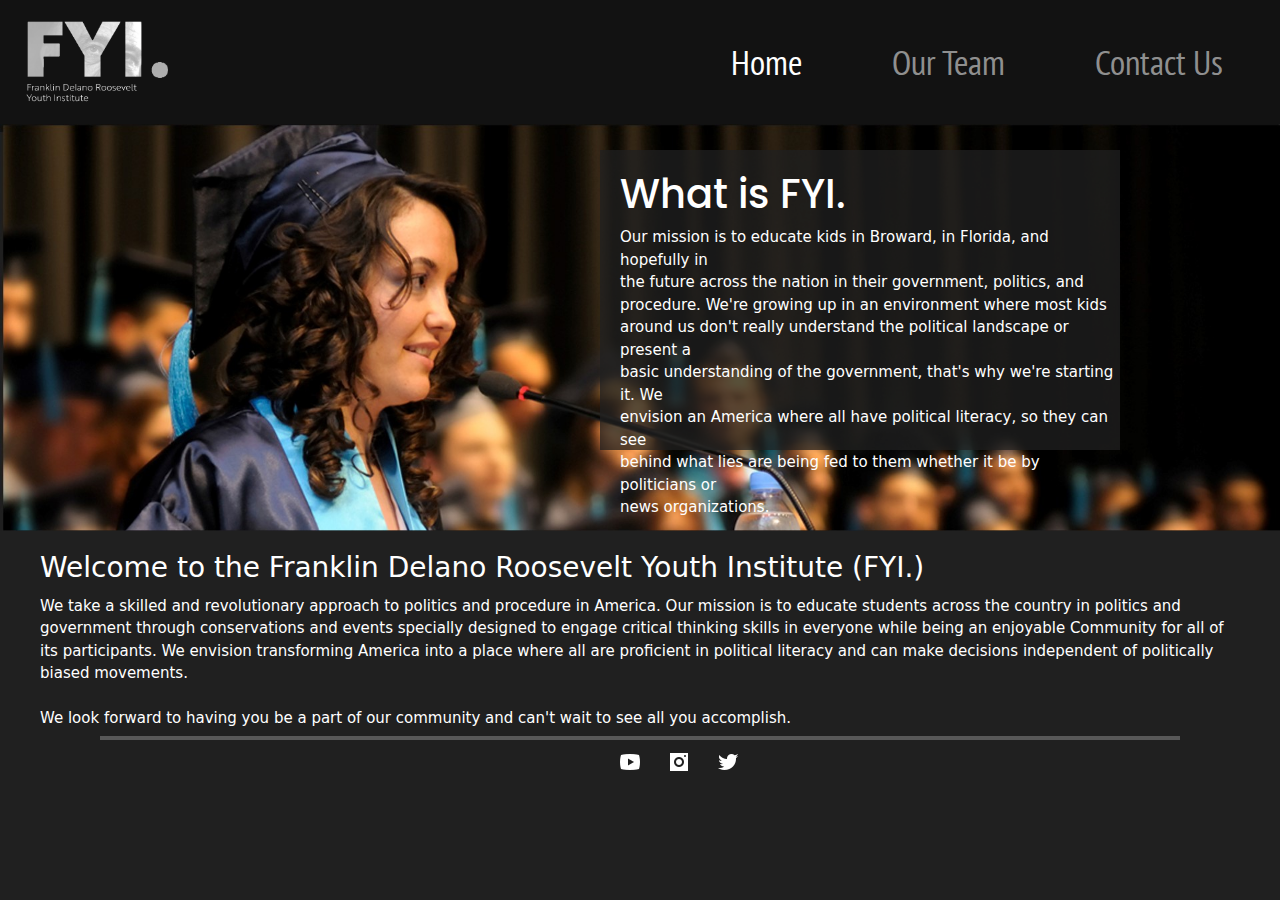
==== index.html @ 3d3cc6c4 "Update index.html" ====
<!DOCTYPE html>
<html lang="en">
<head>
    <meta charset="UTF-8">
    <meta http-equiv="X-UA-Compatible" content="IE=edge">
    <meta name="viewport" content="width=device-width, initial-scale=1.0">
    <title>FYI.</title>
    <link href="global.css" rel="stylesheet">
    <link href="bootstrap.css" rel="stylesheet">
    <link href="https://fonts.googleapis.com/css2?family=PT+Sans+Narrow:wght@700&display=swap" rel="stylesheet">
    <link href="https://fonts.googleapis.com/css2?family=Poppins:wght@600&display=swap" rel="stylesheet">
    <link rel="icon" type="image/x-icon" href="favicon.ico">
    <script src="https://cdn.jsdelivr.net/npm/bootstrap@5.3.0-alpha1/dist/js/bootstrap.bundle.min.js" integrity="sha384-w76AqPfDkMBDXo30jS1Sgez6pr3x5MlQ1ZAGC+nuZB+EYdgRZgiwxhTBTkF7CXvN" crossorigin="anonymous"></script>
</head>
<style>
  .opacity {
    position: absolute;
    top: 150px;
    left:600px;
  }
  body{
    background-color: #202020;
}
hr {
  border: 2px solid rgb(255, 255, 255);
  width: 1080px;
  margin: auto;

}
.social li{
		display: inline-block;
    margin: auto;
    padding: 10px;
}
.social{
  margin: auto;
}
</style>
<body>
        <!-- Nav Bar -->
        <nav class="navbar navbar-expand-lg navbar-dark " style="background-color: #121212;">
            <div class="container-fluid">
              <a class="navbar-brand" href="index.html">
                <img src="images/Logos/FYI_logoRosebgtxtUnderclear.png" width="170" height="">
            </a>
            <button class="navbar-toggler" type="button" data-bs-toggle="collapse" data-bs-target="#navbarSupportedContent" aria-controls="navbarSupportedContent" aria-expanded="false" aria-label="Toggle navigation">
              <span class="navbar-toggler-icon"></span>
            </button>
            <div class="collapse navbar-collapse" id="navbarSupportedContent">
                <ul class="navbar-nav ms-auto" >
                  <li class="nav-item">
                    <a class="nav-link active" aria-current="page" href="index.html">Home</a>
                  </li>
                  <li class="nav-item">
                    <a class="nav-link" href="#">Our Team</a>
                  </li>
                </li>
                <li class="nav-item">
                  <a class="nav-link" href="Contact_Us.html">Contact Us</a>
                </li>
                    </ul>
              </div>
            </div>
          </nav>

        <!--What is FYI.-->
        <img src="images/placeholder_introimg.jpg" style="width: 100%;">
        <div class="opacity" style="
        width: 520px;
        height: 300px;
        background-color:#202020bf; ">
          <h2 style="color: white; 
          font-family: 'Poppins', sans-serif; 
          font-size: 40px; padding-left: 20px;
          padding-top: 20px;">What is FYI.</h2>
          <p style="color: white; padding-left: 20px;font-size: 15px;">Our mission is to educate kids in Broward, in Florida, and hopefully in <br>
            the future across the nation in their government, politics, and <br>
            procedure. We're growing up in an environment where most kids<br>
            around us don't really understand the political landscape or present a<br>
            basic understanding of the government, that's why we're starting it. We<br>
            envision an America where all have political literacy, so they can see<br>
            behind what lies are being fed to them whether it be by politicians or<br>
            news organizations. </p>
        </div>
        <!--In progress-->
        <div style="
        padding-left: 40px;
        padding-right: 40px;
        padding-bottom: 20px">
        <h3 style="color: white; margin: auto;
        position: relative;
        top: 20px;
        left: auto;

        "> Welcome to the Franklin Delano Roosevelt Youth Institute (FYI.)</h3>
        <p style="
        position: relative;
        top: 30px;
        font-size: 15px;">
          We take a skilled and revolutionary approach to politics and procedure in America.

          Our mission is to educate students across the country in politics and government through conservations and events specially designed to engage critical thinking skills in everyone while being an enjoyable Community for all of its participants. We envision transforming America into a place where all are proficient in political literacy and can make decisions independent of politically biased movements.
          
          <br><br>We look forward to having you be a part of our community and can't wait to see all you accomplish.</p>
        </div>

        <hr>

        <div style="
        width: 180px;
        position: relative;
        left: 45%;
        ">
          <ul class="social">
            <li class="">
              <a href="https://www.youtube.com/@fdryouthinstitute">
                <img src="images/social/icons8-youtube-24.png" alt="">
              </a>
            </li>
          <li>
              <a href="https://www.instagram.com/fdr.youth.institute/">
              <img src="images/social/icons8-instagram-24.png" alt="">
            </a>
          </li>
          <li>
            <a href="https://twitter.com/fdryinstitute">
              <img src="images/social/icons8-twitter-24.png" alt="">
            </a>
          </li>
        </ul>
        </div>
</body>
</html>
---- global.css ----
.body{
    background-color: #202020;
}
.navbar-nav.ms-auto li a {
    font-family: 'PT Sans Narrow', sans-serif;
    font-size: 35px;
}
.navbar-nav.ms-auto li {
    padding-left: 37px;
    padding-right: 37px;
}
h3{
    color: white;
}
p{
    color: white;
}
hr {
    border: 2px solid rgb(255, 0, 0);
    width: 1080px;
    margin: auto;
  
  }
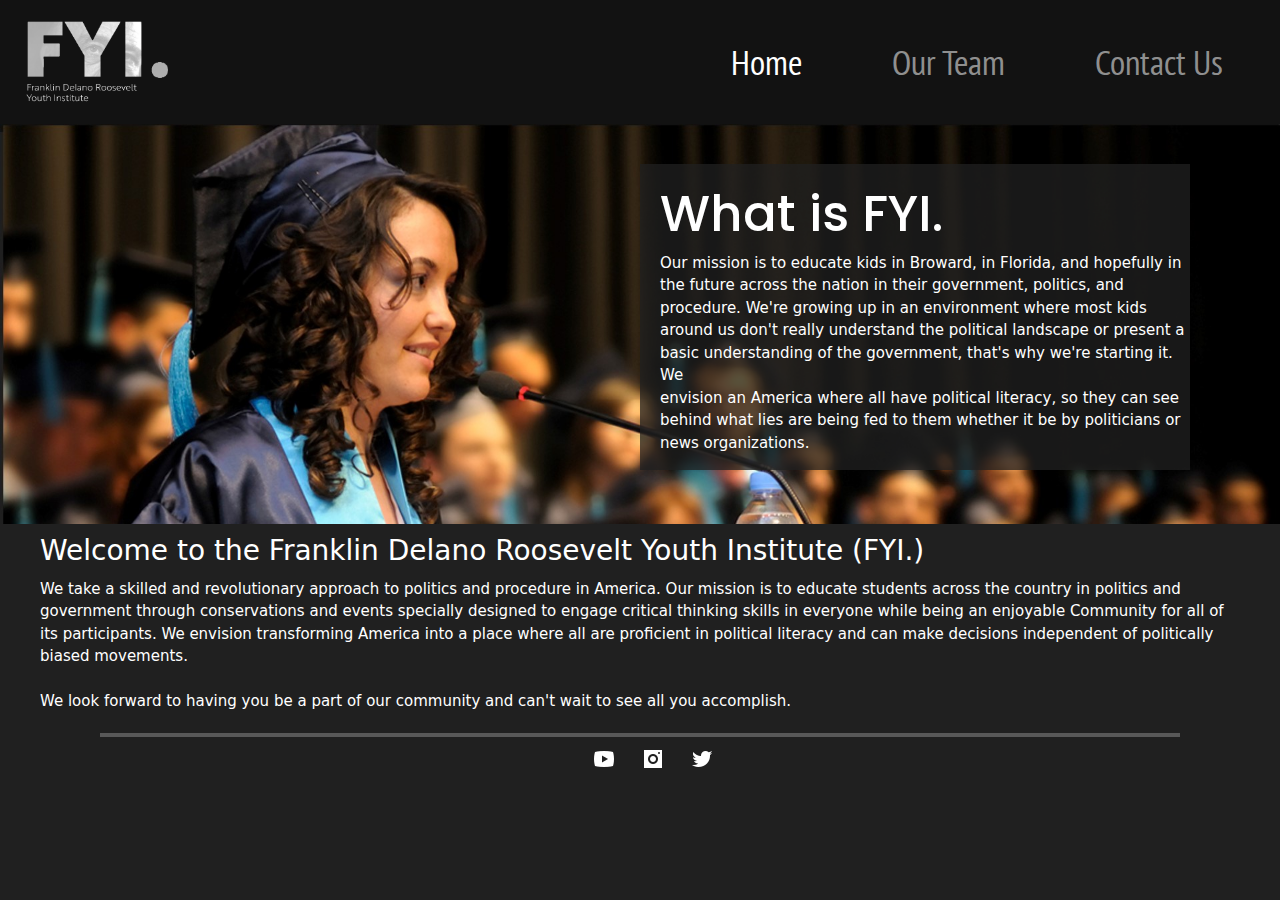
==== commit 65abfdaa: "Add files via upload" ====
--- a/index.html
+++ b/index.html
@@ -13,19 +13,46 @@
     <script src="https://cdn.jsdelivr.net/npm/bootstrap@5.3.0-alpha1/dist/js/bootstrap.bundle.min.js" integrity="sha384-w76AqPfDkMBDXo30jS1Sgez6pr3x5MlQ1ZAGC+nuZB+EYdgRZgiwxhTBTkF7CXvN" crossorigin="anonymous"></script>
 </head>
 <style>
+        .backimg{
+     background-image: url('images/placeholder_introimg.jpg');
+     background-size: cover;
+     height: 400px;
+    }
   .opacity {
-    position: absolute;
-    top: 150px;
-    left:600px;
+    display: flex;
+    flex-direction: column;
+    overflow: hidden;
+    background-color:#202020bf; 
   }
   body{
     background-color: #202020;
 }
-hr {
-  border: 2px solid rgb(255, 255, 255);
+
+/* If the screen size is 1200px wide or more, set the font-size to 80px */
+@media (min-width: 1200px) {
+  hr {
+    border: 2px solid rgb(255, 255, 255);
   width: 1080px;
   margin: auto;
-
+  position: relative;
+  align-self: center;
+  left: auto;
+  right: auto;
+  top: 30px;
+  }
+}
+/* If the screen size is smaller than 1200px, set the font-size to 80px */
+@media (max-width: 1199.98px) {
+  hr {
+    border: 2px solid rgb(255, 255, 255);
+  width: 400px;
+  margin: auto;
+  position: relative;
+  align-self: center;
+  left: auto;
+  right: auto;
+  top: 30px;
+  }
 }
 .social li{
 		display: inline-block;
@@ -34,6 +61,48 @@
 }
 .social{
   margin: auto;
+}
+/* If the screen size is 1200px wide or more, set the font-size to 80px */
+@media (min-width: 1200px) {
+  .responsive-font-example {
+    font-size: 50px;
+  }
+}
+/* If the screen size is smaller than 1200px, set the font-size to 80px */
+@media (max-width: 1199.98px) {
+  .responsive-font-example {
+    font-size: 30px;
+  }
+}
+/* If the screen size is 1200px wide or more, set the font-size to 80px */
+@media (min-width: 1200px) {
+  .responsive-font-para {
+    font-size: 15px;
+  }
+}
+/* If the screen size is smaller than 1200px, set the font-size to 80px */
+@media (max-width: 1199.98px) {
+  .responsive-font-para {
+    font-size: 10px;
+  }
+}
+/* If the screen size is 1200px wide or more, set the font-size to 80px */
+@media (min-width: 1200px) {
+  .responsive-div {
+    width: 550px;
+    position: relative;
+    top: 40px;
+    left: 50%;
+  }
+}
+/* If the screen size is smaller than 1200px, set the font-size to 80px */
+@media (max-width: 1199.98px) {
+  .responsive-div {
+    width: 350px;
+    position: relative;
+    top: 40px;
+    left: 20%;
+  }
 }
 </style>
 <body>
@@ -52,7 +121,7 @@
                     <a class="nav-link active" aria-current="page" href="index.html">Home</a>
                   </li>
                   <li class="nav-item">
-                    <a class="nav-link" href="#">Our Team</a>
+                    <a class="nav-link" href="OurTeam.html">Our Team</a>
                   </li>
                 </li>
                 <li class="nav-item">
@@ -64,26 +133,30 @@
           </nav>
 
         <!--What is FYI.-->
-        <img src="images/placeholder_introimg.jpg" style="width: 100%;">
-        <div class="opacity" style="
-        width: 520px;
-        height: 300px;
-        background-color:#202020bf; ">
-          <h2 style="color: white; 
-          font-family: 'Poppins', sans-serif; 
-          font-size: 40px; padding-left: 20px;
-          padding-top: 20px;">What is FYI.</h2>
-          <p style="color: white; padding-left: 20px;font-size: 15px;">Our mission is to educate kids in Broward, in Florida, and hopefully in <br>
-            the future across the nation in their government, politics, and <br>
-            procedure. We're growing up in an environment where most kids<br>
-            around us don't really understand the political landscape or present a<br>
-            basic understanding of the government, that's why we're starting it. We<br>
-            envision an America where all have political literacy, so they can see<br>
-            behind what lies are being fed to them whether it be by politicians or<br>
-            news organizations. </p>
+        <div style="
+        width: auto;
+        height: 40px;
+        position: relative;">
+            <div class="backimg">
+                <div class="opacity col-sm-12 responsive-div">
+                  <h2 class="responsive-font-example" style="color: white; 
+                  font-family: 'Poppins', sans-serif; 
+                  font-size: align-self unset; padding-left: 20px;
+                  padding-top: 20px;">What is FYI.</h2>
+                  <p class="responsive-font-para" style="color: white; padding-left: 20px;">Our mission is to educate kids in Broward, in Florida, and hopefully in <br>
+                    the future across the nation in their government, politics, and <br>
+                    procedure. We're growing up in an environment where most kids<br>
+                    around us don't really understand the political landscape or present a<br>
+                    basic understanding of the government, that's why we're starting it. We<br>
+                    envision an America where all have political literacy, so they can see<br>
+                    behind what lies are being fed to them whether it be by politicians or<br>
+                    news organizations. </p>
+                </div>
+            </div>
         </div>
         <!--In progress-->
         <div style="
+        padding-top: 350px;
         padding-left: 40px;
         padding-right: 40px;
         padding-bottom: 20px">
@@ -96,38 +169,42 @@
         <p style="
         position: relative;
         top: 30px;
-        font-size: 15px;">
+        font-size: 15px;
+        color: white; margin: auto;">
+        
           We take a skilled and revolutionary approach to politics and procedure in America.
 
           Our mission is to educate students across the country in politics and government through conservations and events specially designed to engage critical thinking skills in everyone while being an enjoyable Community for all of its participants. We envision transforming America into a place where all are proficient in political literacy and can make decisions independent of politically biased movements.
           
           <br><br>We look forward to having you be a part of our community and can't wait to see all you accomplish.</p>
         </div>
-
-        <hr>
-
-        <div style="
-        width: 180px;
-        position: relative;
-        left: 45%;
-        ">
-          <ul class="social">
-            <li class="">
-              <a href="https://www.youtube.com/@fdryouthinstitute">
-                <img src="images/social/icons8-youtube-24.png" alt="">
+          <hr>
+          <div style="
+          width: 180px;
+          margin: auto;
+          position: relative;
+          align-self: center;
+          left: auto;
+          right: auto;
+          top: 30px;
+          ">
+            <ul class="social">
+              <li class="">
+                <a href="https://www.youtube.com/@fdryouthinstitute" target="_blank">
+                  <img src="images/social/icons8-youtube-24.png" alt="">
+                </a>
+              </li>
+            <li>
+                <a href="https://www.instagram.com/fdr.youth.institute/" target="_blank">
+                <img src="images/social/icons8-instagram-24.png" alt="">
               </a>
             </li>
-          <li>
-              <a href="https://www.instagram.com/fdr.youth.institute/">
-              <img src="images/social/icons8-instagram-24.png" alt="">
-            </a>
-          </li>
-          <li>
-            <a href="https://twitter.com/fdryinstitute">
-              <img src="images/social/icons8-twitter-24.png" alt="">
-            </a>
-          </li>
-        </ul>
-        </div>
+            <li>
+              <a href="https://twitter.com/fdryinstitute" target="_blank">
+                <img src="images/social/icons8-twitter-24.png" alt="">
+              </a>
+            </li>
+          </ul>
+          </div>
 </body>
-</html>
+</html>--- a/global.css
+++ b/global.css
@@ -15,9 +15,28 @@
 p{
     color: white;
 }
-hr {
-    border: 2px solid rgb(255, 0, 0);
+@media (min-width: 1200px) {
+    hr {
+      border: 2px solid rgb(255, 255, 255);
     width: 1080px;
     margin: auto;
-  
+    position: relative;
+    align-self: center;
+    left: auto;
+    right: auto;
+    top: 30px;
+    }
+  }
+  /* If the screen size is smaller than 1200px, set the font-size to 80px */
+  @media (max-width: 1199.98px) {
+    hr {
+      border: 2px solid rgb(255, 255, 255);
+    width: 400px;
+    margin: auto;
+    position: relative;
+    align-self: center;
+    left: auto;
+    right: auto;
+    top: 30px;
+    }
   }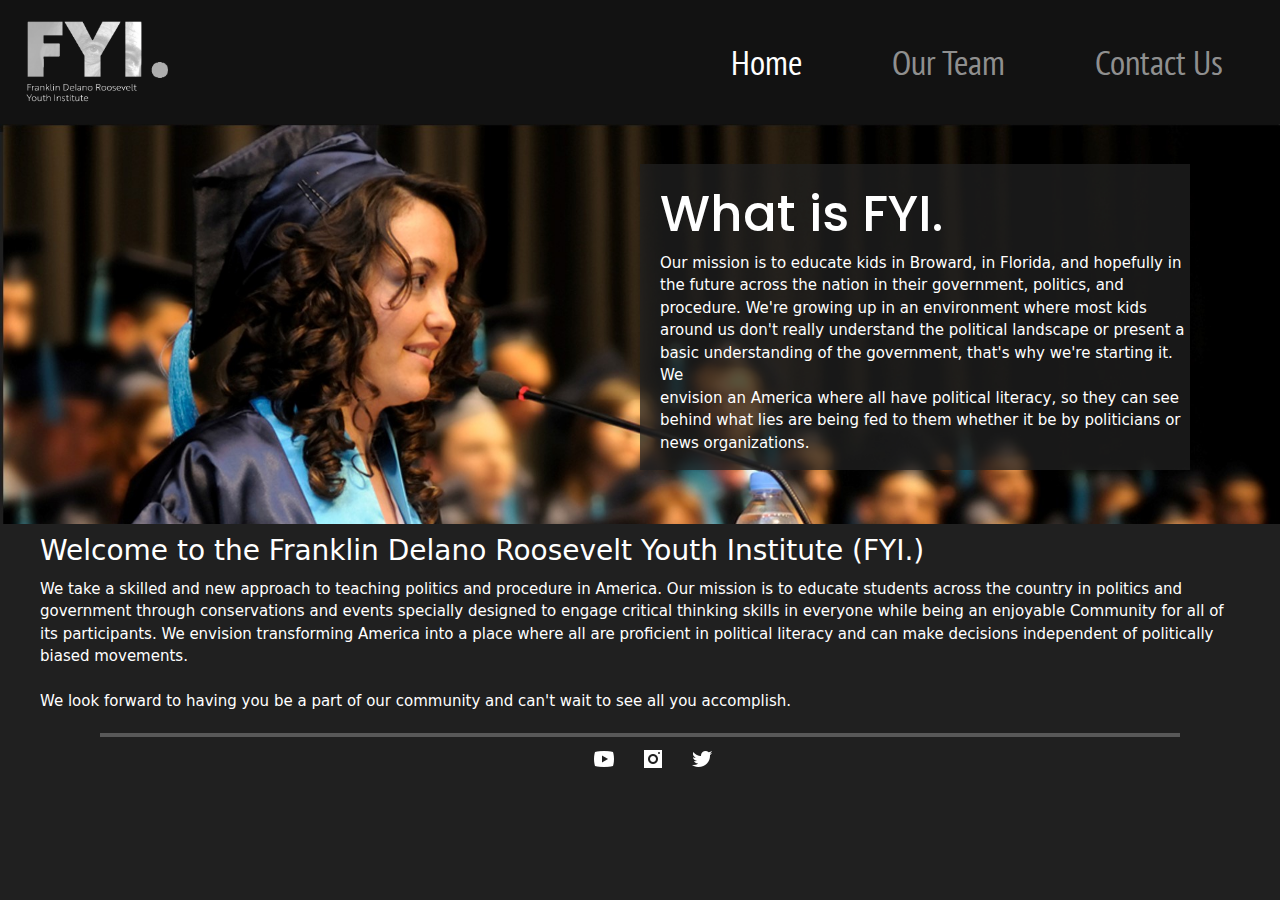
==== commit ce9eff3d: "Update index.html" ====
--- a/index.html
+++ b/index.html
@@ -172,7 +172,7 @@
         font-size: 15px;
         color: white; margin: auto;">
         
-          We take a skilled and revolutionary approach to politics and procedure in America.
+          We take a skilled and new approach to teaching politics and procedure in America.
 
           Our mission is to educate students across the country in politics and government through conservations and events specially designed to engage critical thinking skills in everyone while being an enjoyable Community for all of its participants. We envision transforming America into a place where all are proficient in political literacy and can make decisions independent of politically biased movements.
           
@@ -207,4 +207,4 @@
           </ul>
           </div>
 </body>
-</html>+</html>
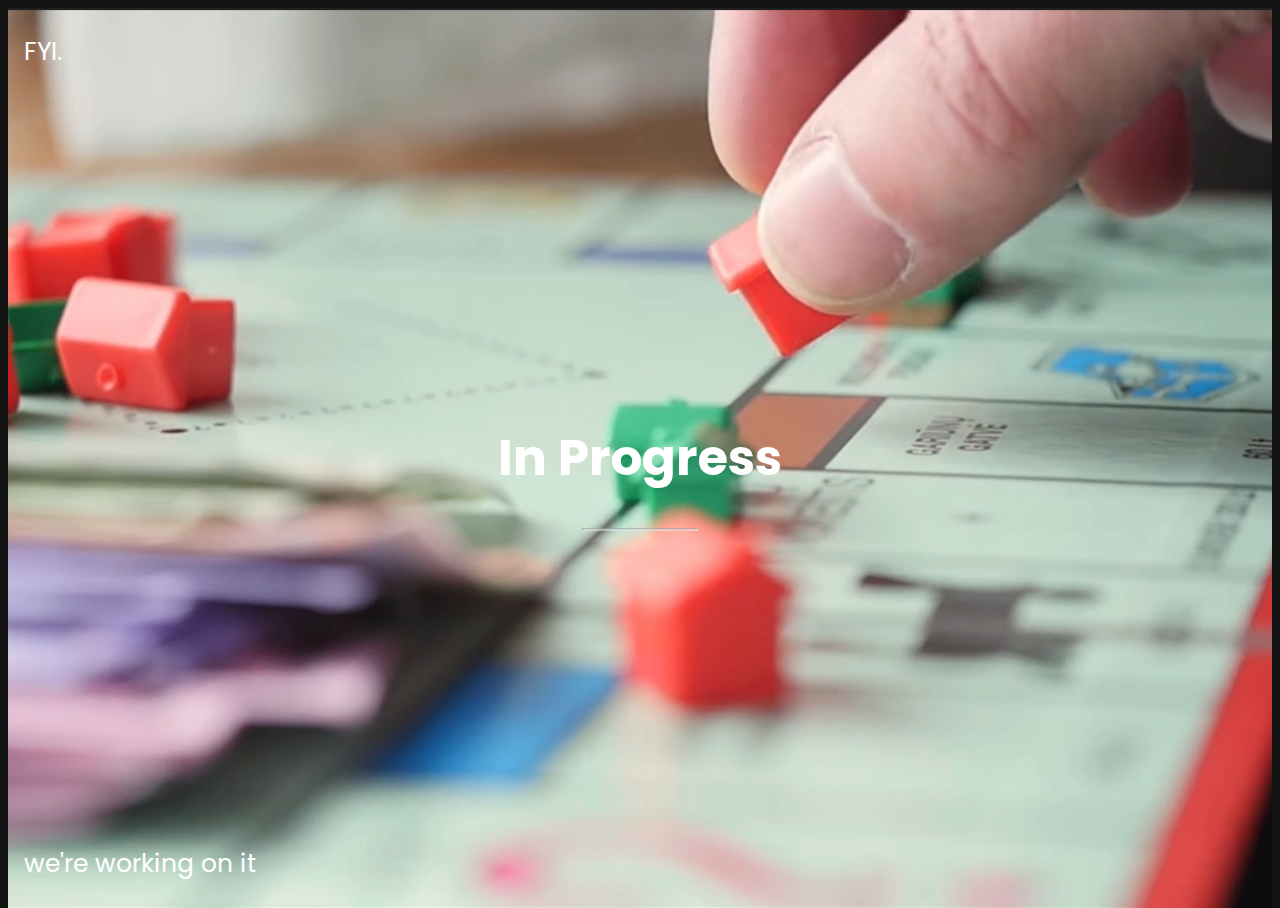
==== commit 90c077f4: "Add files via upload" ====
--- a/index.html
+++ b/index.html
@@ -4,207 +4,80 @@
     <meta charset="UTF-8">
     <meta http-equiv="X-UA-Compatible" content="IE=edge">
     <meta name="viewport" content="width=device-width, initial-scale=1.0">
-    <title>FYI.</title>
-    <link href="global.css" rel="stylesheet">
-    <link href="bootstrap.css" rel="stylesheet">
-    <link href="https://fonts.googleapis.com/css2?family=PT+Sans+Narrow:wght@700&display=swap" rel="stylesheet">
+    <title>FYI</title>
     <link href="https://fonts.googleapis.com/css2?family=Poppins:wght@600&display=swap" rel="stylesheet">
     <link rel="icon" type="image/x-icon" href="favicon.ico">
-    <script src="https://cdn.jsdelivr.net/npm/bootstrap@5.3.0-alpha1/dist/js/bootstrap.bundle.min.js" integrity="sha384-w76AqPfDkMBDXo30jS1Sgez6pr3x5MlQ1ZAGC+nuZB+EYdgRZgiwxhTBTkF7CXvN" crossorigin="anonymous"></script>
 </head>
 <style>
-        .backimg{
-     background-image: url('images/placeholder_introimg.jpg');
-     background-size: cover;
-     height: 400px;
-    }
-  .opacity {
-    display: flex;
-    flex-direction: column;
-    overflow: hidden;
-    background-color:#202020bf; 
-  }
-  body{
-    background-color: #202020;
+    /* Set height to 100% for body and html to enable the background image to cover the whole page: */
+body, html {
+  height: 100%
 }
 
-/* If the screen size is 1200px wide or more, set the font-size to 80px */
-@media (min-width: 1200px) {
-  hr {
-    border: 2px solid rgb(255, 255, 255);
-  width: 1080px;
+body{
+    background-color: #121212;
+}
+.bgimg {
+    
+  /* Background image */
+  background-image: url(Sim_monopoly.PNG);
+  /* Full-screen */
+  height: 100%;
+  /* Center the background image */
+  background-position: center;
+  /* Scale and zoom in the image */
+  background-size: cover;
+  /* Add position: relative to enable absolutely positioned elements inside the image (place text) */
+  position: relative;
+  /* Add a white text color to all elements inside the .bgimg container */
+  color: white;
+  /* Add a font */
+  font-family:'Poppins', sans-serif; 
+  /* Set the font-size to 25 pixels */
+  font-size: 25px;
+}
+
+/* Position text in the top-left corner */
+.topleft {
+  position: absolute;
+  top: 0;
+  left: 16px;
+}
+
+/* Position text in the bottom-left corner */
+.bottomleft {
+  position: absolute;
+  bottom: 0;
+  left: 16px;
+}
+
+/* Position text in the middle */
+.middle {
+  position: absolute;
+  top: 50%;
+  left: 50%;
+  transform: translate(-50%, -50%);
+  text-align: center;
+}
+
+/* Style the <hr> element */
+hr {
   margin: auto;
-  position: relative;
-  align-self: center;
-  left: auto;
-  right: auto;
-  top: 30px;
-  }
-}
-/* If the screen size is smaller than 1200px, set the font-size to 80px */
-@media (max-width: 1199.98px) {
-  hr {
-    border: 2px solid rgb(255, 255, 255);
-  width: 400px;
-  margin: auto;
-  position: relative;
-  align-self: center;
-  left: auto;
-  right: auto;
-  top: 30px;
-  }
-}
-.social li{
-		display: inline-block;
-    margin: auto;
-    padding: 10px;
-}
-.social{
-  margin: auto;
-}
-/* If the screen size is 1200px wide or more, set the font-size to 80px */
-@media (min-width: 1200px) {
-  .responsive-font-example {
-    font-size: 50px;
-  }
-}
-/* If the screen size is smaller than 1200px, set the font-size to 80px */
-@media (max-width: 1199.98px) {
-  .responsive-font-example {
-    font-size: 30px;
-  }
-}
-/* If the screen size is 1200px wide or more, set the font-size to 80px */
-@media (min-width: 1200px) {
-  .responsive-font-para {
-    font-size: 15px;
-  }
-}
-/* If the screen size is smaller than 1200px, set the font-size to 80px */
-@media (max-width: 1199.98px) {
-  .responsive-font-para {
-    font-size: 10px;
-  }
-}
-/* If the screen size is 1200px wide or more, set the font-size to 80px */
-@media (min-width: 1200px) {
-  .responsive-div {
-    width: 550px;
-    position: relative;
-    top: 40px;
-    left: 50%;
-  }
-}
-/* If the screen size is smaller than 1200px, set the font-size to 80px */
-@media (max-width: 1199.98px) {
-  .responsive-div {
-    width: 350px;
-    position: relative;
-    top: 40px;
-    left: 20%;
-  }
+  width: 40%;
 }
 </style>
 <body>
-        <!-- Nav Bar -->
-        <nav class="navbar navbar-expand-lg navbar-dark " style="background-color: #121212;">
-            <div class="container-fluid">
-              <a class="navbar-brand" href="index.html">
-                <img src="images/Logos/FYI_logoRosebgtxtUnderclear.png" width="170" height="">
-            </a>
-            <button class="navbar-toggler" type="button" data-bs-toggle="collapse" data-bs-target="#navbarSupportedContent" aria-controls="navbarSupportedContent" aria-expanded="false" aria-label="Toggle navigation">
-              <span class="navbar-toggler-icon"></span>
-            </button>
-            <div class="collapse navbar-collapse" id="navbarSupportedContent">
-                <ul class="navbar-nav ms-auto" >
-                  <li class="nav-item">
-                    <a class="nav-link active" aria-current="page" href="index.html">Home</a>
-                  </li>
-                  <li class="nav-item">
-                    <a class="nav-link" href="OurTeam.html">Our Team</a>
-                  </li>
-                </li>
-                <li class="nav-item">
-                  <a class="nav-link" href="Contact_Us.html">Contact Us</a>
-                </li>
-                    </ul>
-              </div>
-            </div>
-          </nav>
-
-        <!--What is FYI.-->
-        <div style="
-        width: auto;
-        height: 40px;
-        position: relative;">
-            <div class="backimg">
-                <div class="opacity col-sm-12 responsive-div">
-                  <h2 class="responsive-font-example" style="color: white; 
-                  font-family: 'Poppins', sans-serif; 
-                  font-size: align-self unset; padding-left: 20px;
-                  padding-top: 20px;">What is FYI.</h2>
-                  <p class="responsive-font-para" style="color: white; padding-left: 20px;">Our mission is to educate kids in Broward, in Florida, and hopefully in <br>
-                    the future across the nation in their government, politics, and <br>
-                    procedure. We're growing up in an environment where most kids<br>
-                    around us don't really understand the political landscape or present a<br>
-                    basic understanding of the government, that's why we're starting it. We<br>
-                    envision an America where all have political literacy, so they can see<br>
-                    behind what lies are being fed to them whether it be by politicians or<br>
-                    news organizations. </p>
-                </div>
-            </div>
+    <div class="bgimg">
+        <div class="topleft">
+          <p>FYI.</p>
         </div>
-        <!--In progress-->
-        <div style="
-        padding-top: 350px;
-        padding-left: 40px;
-        padding-right: 40px;
-        padding-bottom: 20px">
-        <h3 style="color: white; margin: auto;
-        position: relative;
-        top: 20px;
-        left: auto;
-
-        "> Welcome to the Franklin Delano Roosevelt Youth Institute (FYI.)</h3>
-        <p style="
-        position: relative;
-        top: 30px;
-        font-size: 15px;
-        color: white; margin: auto;">
-        
-          We take a skilled and new approach to teaching politics and procedure in America.
-
-          Our mission is to educate students across the country in politics and government through conservations and events specially designed to engage critical thinking skills in everyone while being an enjoyable Community for all of its participants. We envision transforming America into a place where all are proficient in political literacy and can make decisions independent of politically biased movements.
-          
-          <br><br>We look forward to having you be a part of our community and can't wait to see all you accomplish.</p>
+        <div class="middle">
+          <h1>In Progress</h1>
+          <hr>
         </div>
-          <hr>
-          <div style="
-          width: 180px;
-          margin: auto;
-          position: relative;
-          align-self: center;
-          left: auto;
-          right: auto;
-          top: 30px;
-          ">
-            <ul class="social">
-              <li class="">
-                <a href="https://www.youtube.com/@fdryouthinstitute" target="_blank">
-                  <img src="images/social/icons8-youtube-24.png" alt="">
-                </a>
-              </li>
-            <li>
-                <a href="https://www.instagram.com/fdr.youth.institute/" target="_blank">
-                <img src="images/social/icons8-instagram-24.png" alt="">
-              </a>
-            </li>
-            <li>
-              <a href="https://twitter.com/fdryinstitute" target="_blank">
-                <img src="images/social/icons8-twitter-24.png" alt="">
-              </a>
-            </li>
-          </ul>
-          </div>
+        <div class="bottomleft">
+          <p>we're working on it</p>
+        </div>
+      </div>
 </body>
-</html>
+</html>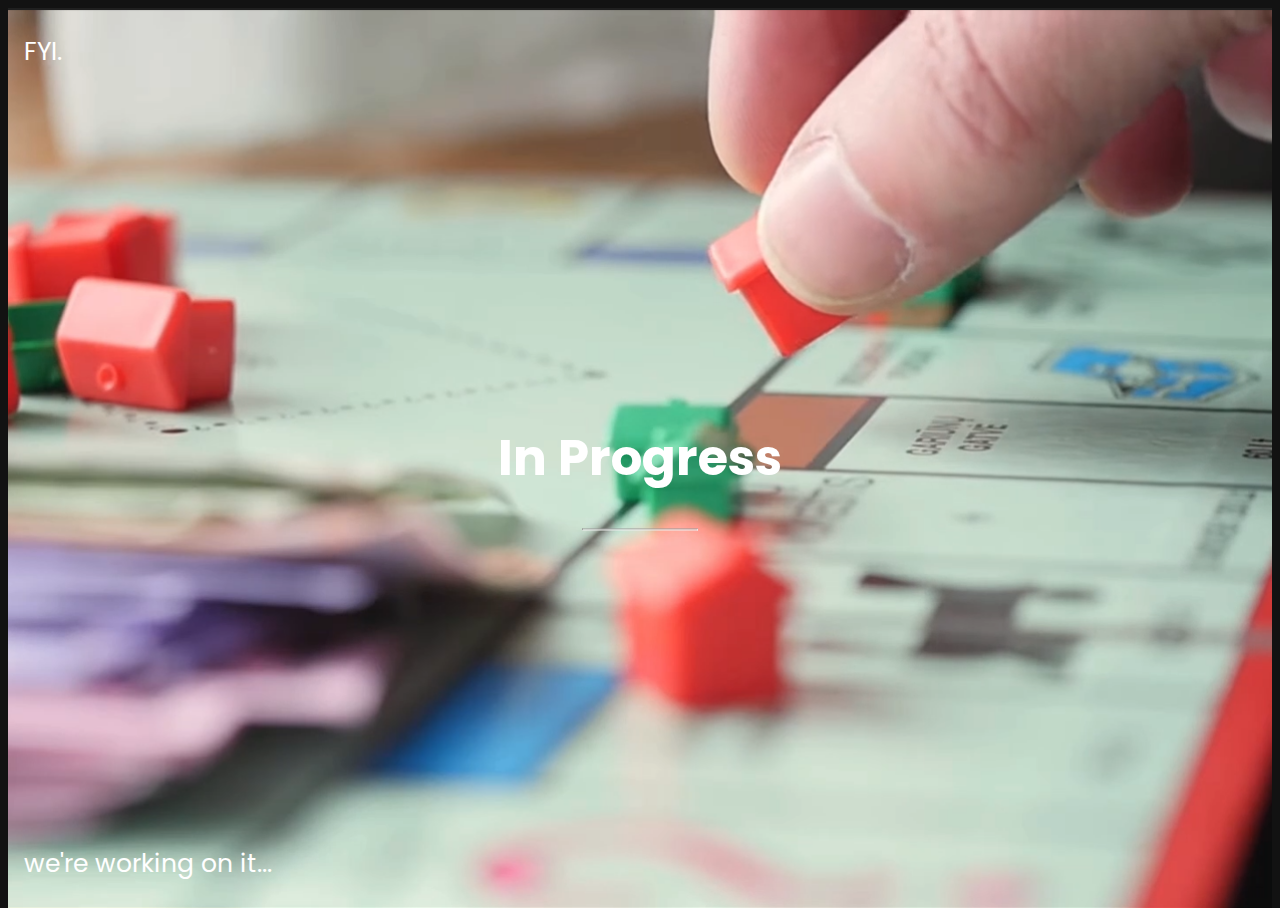
==== commit 2e70198f: "Update index.html" ====
--- a/index.html
+++ b/index.html
@@ -76,8 +76,8 @@
           <hr>
         </div>
         <div class="bottomleft">
-          <p>we're working on it</p>
+          <p>we're working on it...</p>
         </div>
       </div>
 </body>
-</html>+</html>
